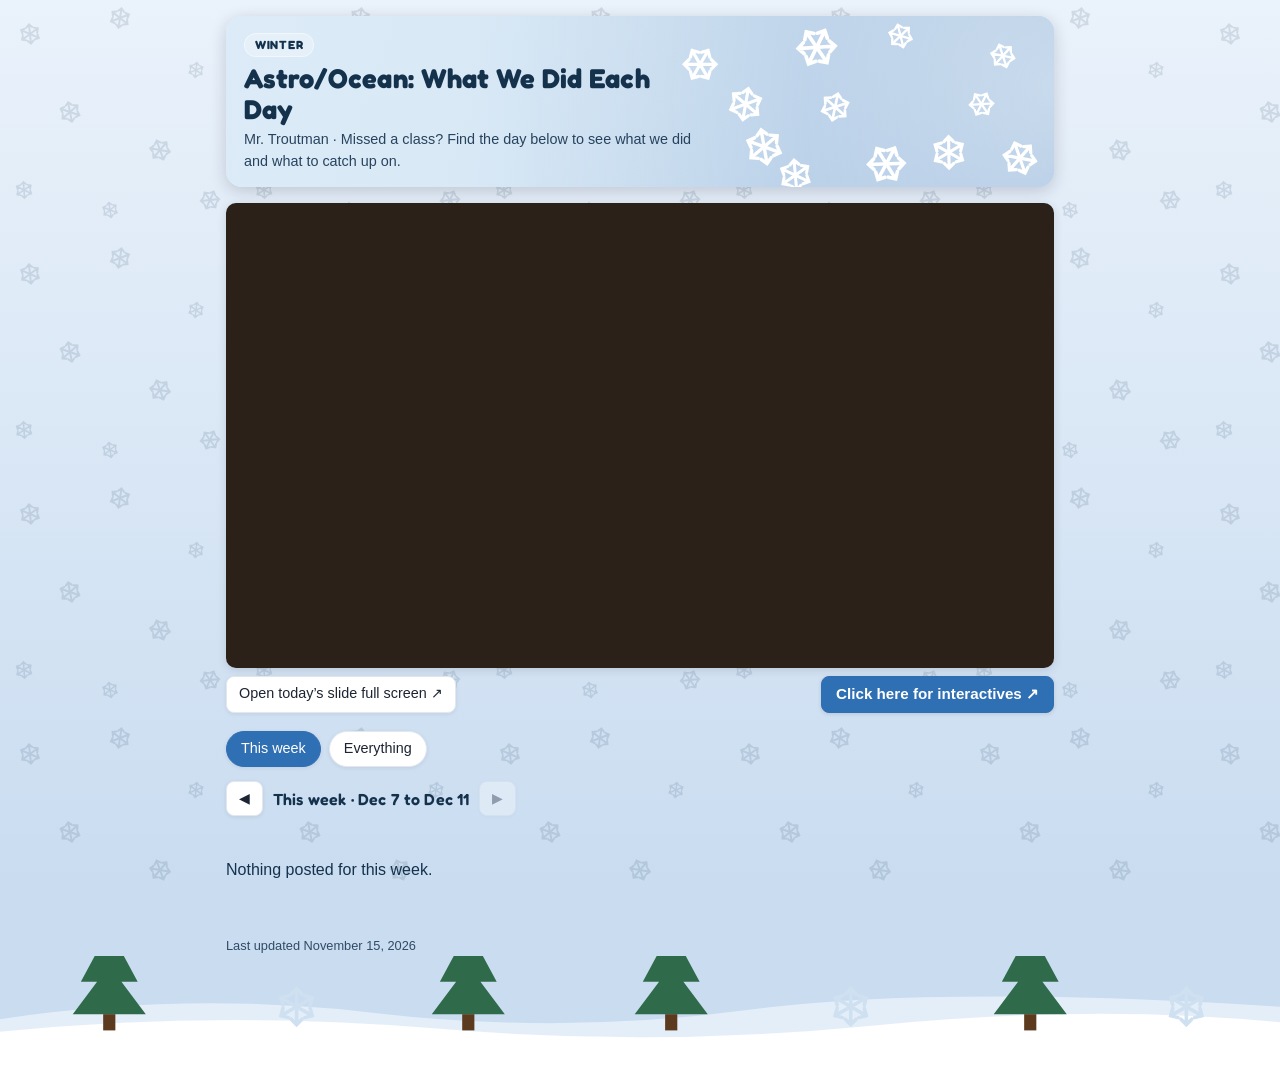
==== astro-ocean/index.html @ 23c3a655 "Link week of 11/16 Canvas items on both agendas; place Segment 2 Quiz (11/10) and ESS Unit 2 Test (1" ====
<!doctype html>
<html lang="en">
<head>
<meta charset="utf-8">
<meta name="viewport" content="width=device-width, initial-scale=1">
<title>Daily Agenda</title>
<link rel="stylesheet" href="../assets/agenda.css">
<style>
  .slide-block { margin: 0 0 18px; }
  .slide-block[hidden] { display: none; }
  .slide-wrap { position: relative; width: 100%; padding-top: 56.25%; border-radius: 10px; overflow: hidden;
    box-shadow: 0 2px 8px rgba(63,69,81,.16); background: #2b2118; }
  .slide-wrap iframe { position: absolute; inset: 0; width: 100%; height: 100%; border: 0; }
  .slide-block .links { display: flex; flex-wrap: wrap; gap: 10px; margin: 8px 0 0; }
</style>
</head>
<body>
<h1 id="heading">What We Did Each Day</h1>
<p class="sub">Mr. Troutman · Missed a class? Find the day below to see what we did and what to catch up on.</p>
<p class="interactive-wrap" id="interactive"><a class="interactive-btn" href="https://troutmanscience.com" target="_blank" rel="noopener">Click here for interactives ↗</a></p>
<!-- TODAY'S SLIDE: paste Canva's embed link (Share → See all → Embed, the address ending in /view?embed)
     between the quotes below. Leave it empty and this block stays hidden. -->
<div class="slide-block" id="slide" hidden></div>
<script>
(function () {
  var SLIDE_EMBED = "https://www.canva.com/design/DAHY2SUktSU/8HiN6q_SSdul33TaocHtAw/view?embed";
  if (!SLIDE_EMBED) return;
  var box = document.getElementById("slide");
  box.innerHTML =
    '<div class="slide-wrap"><iframe loading="lazy" title="Astro/Ocean daily slide" allowfullscreen allow="fullscreen"></iframe></div>' +
    '<div class="links"><a class="navbtn" target="_blank" rel="noopener">Open today’s slide full screen ↗</a></div>';
  box.querySelector("iframe").src = SLIDE_EMBED;
  box.querySelector("a").href = SLIDE_EMBED.replace(/\?embed$/, "");
  box.hidden = false;
  // put the interactives button on the right end of the slide button row
  var ib = document.querySelector("#interactive a");
  if (ib) { box.querySelector(".links").appendChild(ib); document.getElementById("interactive").remove(); }
})();
</script>
<div class="today-card" id="today"></div>
<div class="chips" id="chips" role="group" aria-label="Show"></div>
<div class="weeknav" id="weeknav"></div>
<div id="list"></div>
<footer>Last updated <span id="updated"></span></footer>
<script>
/* ==========================================================================
   AGENDA DATA: one entry per day. This is the only part that changes.
   unit:   "Gravity" | "Hidden Figures"
   off:    true for days with no class
   did:    list of what happened in class
   mats:   materials, {name, url}. Leave url out if it's a paper handout or on Canvas.
   missed: what to do if you were absent
   ========================================================================== */
window.CLASS = {
  name: "Astro/Ocean",
  canvasCourse: "https://ktufsd.instructure.com/courses/94403",
  updated: "2026-11-15",
  units: ["Gravity", "Hidden Figures", "Apollo 13"],
  days: [
  // ---------------- APOLLO 13 ----------------
  { date: "2026-09-11", unit: "Apollo 13", title: "Orbital Motion and Escape Velocity",
    did: ["Learned the basic physics of orbital motion, orbital velocity, and escape velocity.", "Why a rocket needs a very specific speed, not just a lot of speed, to reach space and, later, to leave it entirely."] },
  { date: "2026-09-14", unit: "Apollo 13", title: "Orbital Motion Check",
    did: ["Checked our understanding of orbital motion and escape velocity.", "Applied those ideas to a new scenario."] },
  { date: "2026-09-21", unit: "Apollo 13", title: "Fuel Cells and the Explosion",
    did: ["Looked at how the command module's fuel cells work.", "Figured out why the explosion knocked out power and water at the same time, and how one failure turned into a full crisis."] },
  { date: "2026-09-22", unit: "Apollo 13", title: "Fuel Cell Check + One More Safeguard",
    did: ["Checked our understanding of fuel cell chemistry.", "Proposed our own safety improvement for the mission."],
    mats: [{ name: "One More Safeguard", canvas: "assignments/307407" }, { name: "Fuel Cell Discussion Sheet" }] },
  { date: "2026-09-24", unit: "Apollo 13", title: "The Moon Up Close",
    did: ["Learned what makes the Moon such a different world up close: no atmosphere, tidal locking, moon phases, and where it came from."],
    mats: [{ name: "Moon Notes (Wayground)", canvas: "assignments/308152" }, { name: "9/24 Ticket In", canvas: "assignments/308161" }] },
  { date: "2026-09-25", unit: "Apollo 13", title: "Apollo Quiz 3 + Engineering Under Constraints",
    did: ["Checked our understanding of the free-return trajectory, CO2 scrubbers, and the Moon itself.", "Used the same limited-resources thinking on a new problem."],
    mats: [{ name: "Apollo Quiz 3", canvas: "assignments/308587" }, { name: "9/25 Ticket In", canvas: "assignments/308589" }] },
  { date: "2026-09-29", unit: "Apollo 13", title: "Reentry: Heat Shield and Blackout",
    did: ["Learned what a heat shield does and why the communications blackout happens.", "The physics behind the most dangerous few minutes of the mission."],
    mats: [{ name: "Reentry Reading", canvas: "assignments/309210" }, { name: "9/29 Ticket In", canvas: "assignments/309205" }] },
  { date: "2026-09-30", unit: "Apollo 13", title: "Earth's Atmosphere vs. the Moon's",
    did: ["Learned what Earth's atmosphere actually is and how it compares to the Moon's, so we can see \"atmosphere\" as a real, comparable feature of a planet, not just weather."],
    mats: [{ name: "Atmosphere Layers Video", canvas: "assignments/309503" }, { name: "Atmosphere Video Paper", canvas: "assignments/309506" }, { name: "9/30 Ticket In", canvas: "assignments/309502" }] },
  // ---------------- GRAVITY ----------------
  { date: "2026-10-07", unit: "Gravity", title: "Gravity: Segment 1", li: "Today we are watching the opening of Gravity, so that we can see a realistic-looking spacewalk go wrong before we learn what makes orbital debris so dangerous.",
    did: ["Watched the opening of Gravity (0:00 to about 0:30): the Hubble spacewalk goes wrong when a debris cloud hits."],
    missed: "Nothing to make up. Ask a classmate what happened before the debris hit." },
  { date: "2026-10-08", unit: "Gravity", title: "Make-up day",
    did: ["Make-up and catch-up day."] },
  { date: "2026-10-09", unit: "Gravity", title: "Kessler Syndrome Lab", li: "Today we are running a debris simulation around Earth, so that we can explain why one destroyed satellite puts everything else in orbit in danger.",
    did: ["Ran a debris simulation around Earth to see why one destroyed satellite puts everything else in orbit in danger."],
    mats: [{ name: "Kessler Lab", canvas: "assignments/311168" }, { name: "10/9 Ticket In", canvas: "assignments/311169" }],
    missed: "Do the Kessler Lab. We finished it during the first 10 minutes on 10/13." },
  { date: "2026-10-12", unit: "Gravity", title: "No school (Columbus Day)", off: true },
  { date: "2026-10-13", unit: "Gravity", title: "How Telescopes Work", li: "Today we are learning how telescopes collect and focus light and how they have grown into giant machines, so that we can understand what Stone and Kowalski were actually out there fixing.",
    did: ["Finished the Kessler Lab.", "Telescope Notes, slides 1 to 16: how telescopes collect and focus light, and how they grew into giant machines."],
    mats: [{ name: "Telescope Notes", canvas: "assignments/311467" }, { name: "Guided Notes, pages 1 to 4" }, { name: "10/13 Ticket In", canvas: "assignments/311463" }],
    missed: "Fill in Guided Notes pages 1 to 4 from the slides." },
  { date: "2026-10-14", unit: "Gravity", title: "Telescopes: Why Go to Space?", li: "Today we are finishing our telescope notes and discussing them with a partner, so that we can explain why astronomers build telescopes on mountains, fly them on airplanes, and launch them into space.",
    did: ["Telescope Notes, slides 17 to 28: why astronomers build telescopes on mountains, fly them on airplanes, and launch them into space.", "Think-Pair-Share with a partner."],
    mats: [{ name: "Telescope Notes", canvas: "assignments/311467" }, { name: "Guided Notes, pages 5 to 8" }, { name: "10/14 Ticket In", canvas: "assignments/311785" }],
    missed: "Fill in Guided Notes pages 5 to 8 from the slides." },
  { date: "2026-10-15", unit: "Gravity", title: "Segment 1 Quiz + Debris Mitigation", li: "Today we are checking our understanding of orbital debris and telescopes and designing ways to clean up orbit, so that we can show we can use these ideas to solve a real problem happening right now.",
    did: ["Segment 1 Quiz on orbital debris and telescopes.", "Debris Mitigation Plan: designed ways to clean up orbit and argued which to fund first."],
    mats: [{ name: "Gravity Quiz 1", canvas: "assignments/311818" }, { name: "Debris Mitigation, pages 1 to 3" }],
    missed: "Take Gravity Quiz 1 and do Debris Mitigation pages 1 to 3." },
  { date: "2026-10-16", unit: "Gravity", title: "Article Review",
    did: ["Article review."],
    mats: [{ name: "10/16 Article Review", canvas: "assignments/312353" }, { name: "Important Quick Survey", canvas: "assignments/311916" }],
    missed: "Do the 10/16 Article Review and the Quick Survey on Canvas." },
  { date: "2026-10-19", unit: "Gravity", title: "Gravity: Segment 2", li: "Today we are watching Stone and Kowalski try to reach the ISS, so that we can see what the movie shows about getting from one spacecraft to another before we check whether it could really happen.",
    did: ["Watched Gravity 0:30 to 1:00: Stone and Kowalski try to reach the ISS."],
    missed: "Nothing to make up. Ask a classmate why Kowalski unclipped his tether." },
  { date: "2026-10-20", unit: "Gravity", title: "Plausible or Busted?", li: "Today we are testing the movie's biggest science claims against real facts about orbits and motion, so that we can explain why getting from one spacecraft to another is much harder than flying in a straight line.",
    did: ["Went around 7 stations testing the movie's biggest science claims against real facts about orbits and motion, then voted on a verdict for each one."],
    mats: [{ name: "Plausible or Busted?", canvas: "assignments/312955" }, { name: "Station Cards" }, { name: "10/20 Ticket In", canvas: "assignments/312829" }],
    missed: "Read the Station Cards and fill in the recording sheet. The 10/21 quiz comes from these cards." },
  { date: "2026-10-21", unit: "Gravity", title: "Segment 2 Quiz + Newton's Rescue", li: "Today we are taking a quiz on orbits and Newton's laws and planning a spacewalk rescue, so that we can use Newton's third law to get an astronaut home.",
    did: ["Segment 2 Quiz on orbits and Newton's laws.", "Newton's Rescue: planned how to get a stranded astronaut home using Newton's third law."],
    mats: [{ name: "Gravity Segment 2 Quiz", canvas: "assignments/312864" }, { name: "Newton's Rescue", canvas: "assignments/313331" }, { name: "10/21 Ticket In", canvas: "assignments/313035" }],
    missed: "Take the Segment 2 Quiz and do Newton's Rescue pages 1 to 3." },
  { date: "2026-10-22", unit: "Gravity", title: "Gravity: Segment 3", li: "Today we are watching Stone's final escape, so that we can see improvised propulsion in action.",
    did: ["Watched Gravity from about 0:58 to the end: Stone's escape using improvised thrusters."],
    missed: "Nothing to make up. Ask a classmate which two things Stone used to push herself toward Tiangong." },
  { date: "2026-10-23", unit: "Gravity", title: "Design Your Own Space Telescope", li: "Today we are coming up with our own space telescope, so that we're ready to start building our pitch Monday.",
    did: ["Brainstormed our own space telescope.", "Launch of the telescope project (it starts Monday)."],
    mats: [{ name: "Telescope Brainstorming, pages 1 to 3" }, { name: "10/23 Ticket In", canvas: "assignments/313602" }],
    missed: "Do the brainstorm sheet and bring it Monday. No sheet? You can start from one of the ideas in the project's \"Need an idea?\" box." },
  { date: "2026-10-26", unit: "Gravity", title: "Telescope Project, Day 1 of 3", li: "Today we are choosing our telescope's job, camera, and mirror, so that we can explain why it has to be in space.",
    did: ["Picked our telescope's job, camera, and mirror, and our project format.", "Budget Sheet Steps 1 and 2."],
    mats: [{ name: "Launch Your Own Telescope (project packet)", canvas: "assignments/313643" }],
    missed: "By the end of today you should have your telescope and format picked, Steps 1 and 2 on your Budget Sheet, and Pitch Core parts 1 to 3 started." },
  { date: "2026-10-27", unit: "Gravity", title: "Telescope Project, Day 2 of 3", li: "Today we are picking our telescope's orbit and planning for debris and repairs, so that our pitch shows it can survive up there.",
    did: ["Picked our orbit and planned for debris and repairs (Budget Sheet Steps 3 to 6).", "Ran the Science Check."],
    mats: [{ name: "Launch Your Own Telescope (project packet)", canvas: "assignments/313643" }],
    missed: "Pick Steps 3 to 6, add up your Budget Sheet (2,000 or less), draft Pitch Core parts 4 to 6, and do the Science Check." },
  { date: "2026-10-28", unit: "Gravity", title: "Telescope Project, Day 3 of 3 (DUE)", li: "Today we are finishing our telescope pitch, so that we turn in a clear, accurate pitch a space agency would fund.",
    did: ["Finished the telescope pitch and checked it against the rubric.", "Turned it in at the end of class, plus the Budget Sheet (page 6) on paper."],
    mats: [{ name: "Launch Your Own Telescope (project packet)", canvas: "assignments/313643" }],
    missed: "The project was due at the end of class today. Turn it in on Canvas and hand in your paper Budget Sheet as soon as you're back." },
  { date: "2026-10-29", unit: "Gravity", title: "Roll an Alien", li: "Today we are rolling dice to build and draw our own alien, so that we can wrap up Gravity with something fun before Hidden Figures starts.",
    did: ["Rolled dice to build our own alien, drew it, filled out its ID card, and voted on awards."],
    mats: [{ name: "10/29 Ticket In", canvas: "assignments/313644" }],
    missed: "A fun day with nothing to make up. Grab a paper copy if you want to try it." },

  { date: "2026-10-30", unit: "Gravity", title: "Halloween Activity",
    did: ["Halloween activity in class."],
    missed: "A fun day with nothing to make up." },

  // ---------------- HIDDEN FIGURES ----------------
  { date: "2026-11-02", unit: "Hidden Figures", title: "Hidden Figures: Part 1", li: "Movie day! We're starting Hidden Figures: the women of NASA's West Computing group in 1961.",
    did: ["Started Hidden Figures (0:00 to about 0:30): the women of the West Computing group at NASA in 1961."],
    missed: "Nothing to make up. Ask a classmate what Katherine's job was." },
  { date: "2026-11-03", unit: "Hidden Figures", title: "No school for students (Election Day)", off: true },
  { date: "2026-11-04", unit: "Hidden Figures", title: "Make-up Day", li: "Today is a make-up day, so that we can get caught up on any missing work.",
    did: ["Make-up day: worked on missing or unfinished work."],
    mats: [{ name: "11/4 Ticket In", canvas: "assignments/314382" }],
    missed: "Nothing new today. Check Canvas for anything you're missing and turn it in." },
  { date: "2026-11-05", unit: "Hidden Figures", title: "Fly Your Own Freedom 7", li: "Today we are launching our own Freedom 7, so that we can see how launch speed and angle change where a rocket lands.",
    did: ["Launched our own Freedom 7 to see how launch speed and angle change where a rocket lands."],
    mats: [{ name: "Fly Your Own Freedom 7", canvas: "assignments/314385" }, { name: "11/5 Ticket In", canvas: "assignments/314384" }],
    missed: "Do Fly Your Own Freedom 7." },
  { date: "2026-11-06", unit: "Hidden Figures", title: "Hidden Figures: Part 2", li: "Movie day! Hidden Figures, Part 2: Dorothy gets her team ready for NASA's new IBM machine.",
    did: ["Watched Hidden Figures 0:30 to 1:00."],
    missed: "Nothing to make up. Ask a classmate how Dorothy got her team ready for the IBM machine." },
  { date: "2026-11-09", unit: "Hidden Figures", title: "Not Magic, Just Technology", li: "Today we are watching how computers went from people with pencils to machines with punch cards, so that we can explain what a program is.",
    did: ["Watched short videos on how computers went from people with pencils to machines with punch cards, so we can explain what a program is."],
    mats: [{ name: "Not Magic, Just Technology (video guide)", canvas: "assignments/315560" }, { name: "Not Magic Video 1 (Wayground)", canvas: "assignments/315973" }, { name: "Not Magic Video 2 (Wayground)", canvas: "assignments/315974" }, { name: "11/9 Ticket In", canvas: "assignments/315559" }],
    missed: "Watch both clips on Wayground and fill in the video guide. Turn it in on paper." },
  { date: "2026-11-10", unit: "Hidden Figures", title: "Segment 2 Quiz + Write the Algorithm", li: "Today we are taking a quiz and writing our own step-by-step programs on paper, so that we can see why a computer needs every step spelled out.",
    did: ["Segment 2 Quiz.", "Wrote our own step-by-step programs on paper to see why a computer needs every step spelled out."],
    mats: [{ name: "Segment 2 Quiz (Canvas)", canvas: "assignments/315979" }, { name: "Write the Algorithm", canvas: "assignments/315562" }, { name: "11/10 Ticket In", canvas: "assignments/315561" }],
    missed: "Take the Segment 2 Quiz, then do Write the Algorithm and turn it in on paper." },
  { date: "2026-11-11", unit: "Hidden Figures", title: "No school (Veterans Day)", off: true },
  { date: "2026-11-12", unit: "Hidden Figures", title: "Hidden Figures: Part 3", li: "Movie day! Hidden Figures, Part 3: Katherine works out the math for John Glenn's flight.",
    did: ["Watched Hidden Figures 1:00 to 1:36."],
    missed: "Nothing to make up. Ask a classmate what Katherine was trying to figure out for John Glenn's flight." },
  { date: "2026-11-13", unit: "Hidden Figures", title: "Where Will It Land?", li: "Today we are flying John Glenn's capsule around a turning Earth, so that we can explain why predicting where it lands is so hard.",
    did: ["Flew John Glenn's capsule around a turning Earth to see why predicting where it lands is so hard."],
    mats: [{ name: "Where Will It Land? (lab sheet)", canvas: "assignments/315564" }, { name: "Where Will It Land? (class interactives site)", url: "https://troutmanscience.com" }, { name: "11/13 Ticket In", canvas: "assignments/315563" }],
    missed: "Open Where Will It Land? on the class interactives site, do all three rounds, and fill in the lab sheet. Turn it in on paper." },
  { date: "2026-11-16", unit: "Hidden Figures", title: "Segment 3 Quiz + Park the Recovery Ships", li: "Today we are taking a quiz and parking the Navy's recovery ships, so that we can decide where to send help when we can't be sure where Glenn lands.",
    did: ["Segment 3 Quiz.", "Decided where to park the Navy's recovery ships when we can't be sure where Glenn will land."],
    mats: [{ name: "Segment 3 Quiz (Canvas)", canvas: "assignments/316765" }, { name: "Park the Recovery Ships", canvas: "assignments/316757" }],
    missed: "Take the Segment 3 Quiz and do Park the Recovery Ships." },
  { date: "2026-11-17", unit: "Hidden Figures", title: "Hidden Figures: Part 4", li: "Today we are watching the end of Glenn's flight, so that we can see what happens when people have to decide whether to trust the computer.",
    did: ["Watched Hidden Figures 1:36 to the end: the end of Glenn's flight."],
    mats: [{ name: "11/17 Ticket In", canvas: "assignments/316758" }],
    missed: "Nothing to make up. Ask a classmate what John Glenn asked for before he would fly." },
  { date: "2026-11-18", unit: "Hidden Figures", title: "Check the Numbers", li: "Today we are finding out why people still had to check the computer's math, so that we can catch a wrong answer before it causes a problem.",
    did: ["Notes on why people still had to check the computer's math, so we can catch a wrong answer before it causes a problem."],
    mats: [{ name: "Check the Numbers Guided Notes", canvas: "assignments/316760" }, { name: "11/18 Ticket In", canvas: "assignments/316759" }],
    missed: "Get the Guided Notes from Canvas or Mr. Troutman and fill them in. Ask Mr. Troutman for the Check the Numbers slides." },
  { date: "2026-11-19", unit: "Hidden Figures", title: "Segment 4 Quiz + Check the Computer's Work", li: "Today we are taking a quiz and checking a computer's printouts by hand, so that we can catch the mistakes before anyone flies on them.",
    did: ["Segment 4 Quiz.", "Checked a computer's printouts by hand to catch the mistakes before anyone flies on them."],
    mats: [{ name: "Segment 4 Quiz (Canvas)", canvas: "assignments/316764" }, { name: "Check the Computer's Work", canvas: "assignments/316761" }],
    missed: "Take the Segment 4 Quiz and do Check the Computer's Work." },
  { date: "2026-11-20", unit: "Hidden Figures", title: "Hidden Figures Today Project, Day 1 of 3", li: "Today we are learning to find information in more than one source, so that we can trust what we read before we use it.",
    did: ["Started the Hidden Figures Today project: picked a woman scientist and a format, and found two sources."],
    mats: [{ name: "Hidden Figures Today Project", canvas: "assignments/316763" }, { name: "11/20 Ticket In", canvas: "assignments/316762" }],
    missed: "Pick your woman and format, find two sources, and start your Research Notes for parts 1 and 2. Get the packet from Canvas or Mr. Troutman, and write her name and both sources at the top." },
  { date: "2026-11-23", unit: "Hidden Figures", title: "Thanksgiving on the ISS", li: "Today we are learning to plan around limits, so that we can find a way to make things work when the usual way won't.",
    did: ["Planned a Thanksgiving dinner for astronauts on the ISS, learning to plan around limits."],
    mats: [{ name: "Thanksgiving on the ISS", url: "https://troutmanscience.com/astro/thanksgiving-on-the-iss/" }, { name: "Paper worksheet" }],
    missed: "Open Thanksgiving on the ISS and do the worksheet with it." },
  { date: "2026-11-24", unit: "Hidden Figures", title: "Catch-up movie day",
    did: ["Catch-up movie day before Thanksgiving Recess."] },
  { date: "2026-11-25", unit: "Hidden Figures", title: "Thanksgiving Recess (11/25 to 11/27)", off: true },
  { date: "2026-11-30", unit: "Hidden Figures", title: "Hidden Figures Today Project, Day 2 of 3", li: "Today we are learning to back up a claim with specific evidence, so that people believe what we tell them.",
    did: ["Backed up our claims with specific evidence: finished Research Notes, started building, and ran the Fact Check."],
    mats: [{ name: "Hidden Figures Today Project", canvas: "assignments/316763" }],
    missed: "Finish Research Notes for all five parts, start building, and run the Fact Check." },
  { date: "2026-12-01", unit: "Hidden Figures", title: "Hidden Figures Today Project, Day 3 of 3 (DUE)", li: "Today we are learning to check our own work against clear criteria, so that we catch problems before anyone else does.",
    did: ["Finished the project, did the rubric self-check, and turned it in at the end of class."],
    mats: [{ name: "Hidden Figures Today Project", canvas: "assignments/316763" }],
    missed: "The project was due at the end of class today. Turn it in as soon as you're back." },
  ]
};
/* ======================= END OF AGENDA DATA ============================= */
</script>
<script src="../assets/agenda.js"></script>
</body>
</html>
---- assets/agenda.css ----
:root {
    --bg: #ffffff;
    --ink: #1d2433;
    --muted: #5d6779;
    --line: #e3e7ee;
    --soft: #f5f7fa;
    --today: #d9822b;
    --today-soft: #fff5ea;
    --off: #9aa3b2;
  }
  * { box-sizing: border-box; }
  html, body { margin: 0; background: var(--bg); color: var(--ink); }
  body {
    font: 16px/1.5 -apple-system, BlinkMacSystemFont, "Segoe UI", Roboto, "Helvetica Neue", Arial, sans-serif;
    padding: 16px;
    max-width: 860px;
    margin: 0 auto;
  }
  h1 { font-size: 1.35rem; margin: 0 0 2px; }
  .sub { color: var(--muted); font-size: .9rem; margin: 0 0 16px; }

  .today-card {
    border: 2px solid var(--today);
    background: var(--today-soft);
    border-radius: 12px;
    padding: 14px 16px;
    margin-bottom: 18px;
  }
  .today-card .label {
    font-size: .75rem; font-weight: 700; letter-spacing: .06em; text-transform: uppercase; color: var(--today);
  }
  .today-card h2 { margin: 2px 0 6px; font-size: 1.15rem; }

  .chips { display: flex; flex-wrap: wrap; gap: 8px; margin: 0 0 14px; }
  .chip {
    border: 1px solid var(--line); background: var(--soft); color: var(--ink);
    border-radius: 999px; padding: 6px 14px; font: inherit; font-size: .9rem; cursor: pointer;
  }
  .chip[aria-pressed="true"] { background: var(--ink); color: #fff; border-color: var(--ink); }

  .weeknav { display: flex; flex-wrap: wrap; align-items: center; gap: 10px; margin: 0 0 14px; }
  .weeknav .range { font-weight: 600; min-width: 11ch; text-align: center; }
  .navbtn {
    border: 1px solid var(--line); background: var(--soft); color: var(--ink);
    border-radius: 8px; padding: 6px 12px; font: inherit; font-size: .9rem; cursor: pointer;
  }
  .navbtn:disabled { opacity: .35; cursor: default; }
  .navbtn.back { margin-left: auto; }

  .unit-head {
    display: flex; align-items: center; gap: 8px;
    font-size: .8rem; font-weight: 700; letter-spacing: .06em; text-transform: uppercase;
    margin: 22px 0 8px; color: var(--muted);
  }
  .unit-head .dot { width: 10px; height: 10px; border-radius: 50%; }

  .day {
    display: grid; grid-template-columns: 92px 1fr; gap: 14px;
    border: 1px solid var(--line); border-left-width: 5px; border-radius: 10px;
    padding: 12px 14px; margin-bottom: 10px; background: var(--bg);
  }
  .day { border-left-color: var(--unit, #5d6779); }
  .day.is-today { border-color: var(--today); border-left-color: var(--today); background: var(--today-soft); }
  .day.off { background: var(--soft); border-left-color: var(--off); }
  .day.off .title { color: var(--muted); font-weight: 600; }
  .date { font-weight: 700; line-height: 1.25; }
  .date .dow { display: block; font-size: .8rem; font-weight: 600; color: var(--muted); text-transform: uppercase; letter-spacing: .05em; }
  .badge {
    display: inline-block; margin-top: 4px; font-size: .7rem; font-weight: 700;
    padding: 1px 7px; border-radius: 999px; background: var(--today); color: #fff;
  }
  .title { font-weight: 700; margin: 0 0 4px; }
  .li { margin: 0 0 6px; font-size: .95rem; font-style: italic; }
  .li b { font-style: normal; color: var(--muted); font-weight: 600; }
  .day ul { margin: 4px 0 0; padding-left: 20px; }
  .day li { margin: 2px 0; }
  .mats { margin-top: 8px; font-size: .92rem; }
  .mats b, .missed b { color: var(--muted); font-weight: 600; }
  .missed { margin-top: 6px; font-size: .92rem; }
  a { color: #2f6fb3; }
  .empty { color: var(--muted); padding: 12px 0; }
  footer { color: var(--muted); font-size: .8rem; margin-top: 20px; }

  @media (max-width: 520px) {
    body { padding: 12px; }
    .day { grid-template-columns: 1fr; gap: 4px; }
    .date .dow { display: inline; margin-right: 6px; }
  }
  .canvas-link { font-weight: 600; }
  .canvas-link::after { content: " ↗"; font-size: .8em; }
  .solvenote { color: var(--muted); font-style: italic; }
  a.navbtn { display: inline-block; text-decoration: none; color: var(--ink); }

/* =====================  SEASONAL THEME  =====================
   Colors, fonts and pictures are picked by the Decor Calendar in agenda.js.
   Without it (or before 9/2) the page keeps the plain look above. */
html[data-season] { background: var(--pg2); overflow-x: hidden; }
html[data-season] body {
  max-width: none; padding-left: max(16px, calc((100% - 828px) / 2)); padding-right: max(16px, calc((100% - 828px) / 2));
  background-color: var(--pg2);
  background-image: var(--wallpaper), linear-gradient(180deg, var(--pg1), var(--pg2));
  background-size: 240px 240px, 100% 100%;
  background-attachment: fixed, fixed;
  min-height: 100vh; position: relative; padding-bottom: 0;
  display: flex; flex-direction: column;
}
html[data-season] body > *:not(.season-fall) { position: relative; z-index: 1; }
html[data-season] .today-card,
html[data-season] .day { background: var(--card); box-shadow: 0 3px 12px rgba(40, 25, 10, .10); }
html[data-dark] .today-card, html[data-dark] .day { box-shadow: 0 4px 16px rgba(0, 0, 0, .35); }
html[data-season] .today-card { background: var(--today-soft); position: relative; }
html[data-season] .day.is-today { background: var(--today-soft); }
html[data-season] .day.off { background: color-mix(in srgb, var(--card) 80%, var(--pg2)); }
html[data-season] .today-card::after {
  content: ""; position: absolute; right: 14px; top: -20px; width: 58px; height: 58px;
  background: var(--corner) no-repeat center / contain; transform: rotate(8deg);
  filter: drop-shadow(0 2px 3px rgba(0,0,0,.18));
}
html[data-season] .today-card h2, html[data-season] .title, html[data-season] .weeknav .range {
  font-family: var(--head-font); letter-spacing: .01em;
}
html[data-season] .today-card h2 { font-size: 1.3rem; }
html[data-season] .today-card .label, html[data-season] .badge, html[data-season] .unit-head { font-family: var(--head-font); }
html[data-season] .unit-head, html[data-season] .weeknav .range, html[data-season] footer, html[data-season] .empty { color: var(--page-ink); }
html[data-season] .unit-head .dot { box-shadow: 0 0 0 3px color-mix(in srgb, var(--card) 70%, transparent); }
html[data-season] .chip, html[data-season] .navbtn { background: var(--card); box-shadow: 0 1px 4px rgba(0,0,0,.08); }
html[data-season] .chip[aria-pressed="true"] { background: var(--today); border-color: var(--today); color: #fff; }
html[data-season] footer { opacity: .85; margin-top: 26px; }

/* banner */
.season-band {
  position: relative; overflow: hidden; border-radius: 16px; margin: 0 0 16px;
  padding: 16px 18px 14px; min-height: 120px;
  background: linear-gradient(110deg, var(--band-a), var(--band-b));
  color: var(--band-ink); box-shadow: 0 4px 16px rgba(30, 20, 40, .18);
}
.season-art { position: absolute; inset: 0; width: 100%; height: 100%; pointer-events: none; }
.season-band::before {
  content: ""; position: absolute; inset: 0; pointer-events: none;
  background: linear-gradient(90deg, var(--band-a) 0%, var(--band-a) 30%, transparent 70%); opacity: .85;
}
.season-text { position: relative; max-width: 58%; }
.season-band h1 { color: inherit; margin: 6px 0 2px; font-family: var(--h1-font); font-size: 1.7rem; font-weight: 700; line-height: 1.15; letter-spacing: .01em; }
html[data-season="spooky"] .season-band h1 { font-weight: 400; font-size: 2rem; letter-spacing: .03em; }
.season-band .sub { color: inherit; opacity: .9; margin: 4px 0 0; }
.season-tag {
  display: inline-block; font-family: var(--head-font); font-size: .74rem; font-weight: 700; letter-spacing: .06em; text-transform: uppercase;
  padding: 2px 10px; border-radius: 999px; background: rgba(255,255,255,.28); border: 1px solid rgba(255,255,255,.45);
}

/* ground scene */
.season-ground { flex: none; height: 110px; margin-top: auto !important; margin: 10px calc(-1 * max(16px, calc((100vw - 828px) / 2))) 0; overflow: hidden; }
.season-ground-art { display: block; width: 100%; height: 100%; }

/* drifting leaves / snow */
.season-fall { position: fixed; inset: 0; overflow: hidden; pointer-events: none; z-index: 0; }
.season-fall span {
  position: absolute; top: -40px; background: no-repeat center / contain; opacity: .55;
  animation: season-drift linear infinite;
}
@keyframes season-drift {
  0%   { transform: translate(0, -5vh) rotate(0deg); }
  25%  { transform: translate(28px, 25vh) rotate(90deg); }
  50%  { transform: translate(-18px, 55vh) rotate(180deg); }
  75%  { transform: translate(24px, 82vh) rotate(270deg); }
  100% { transform: translate(0, 110vh) rotate(360deg); }
}
@media (prefers-reduced-motion: reduce) { .season-fall { display: none; } }

/* ---- gentle motion (all of it stops for "reduce motion") ---- */
.season-art .m, .season-ground-art .m { transform-box: fill-box; transform-origin: center; animation: 6s ease-in-out infinite; }
.m-leaf, .m-blossom, .m-clover, .m-sprout, .m-pencil { animation-name: sway; }
.m-blossom { animation-duration: 7s; }
.m-pumpkin, .m-apple, .m-jack { animation-name: bob; animation-duration: 4.5s; }
.m-star { animation-name: twinkle; animation-duration: 2.6s; }
.m-moon, .m-sun { animation-name: float; animation-duration: 8s; }
.m-batfly { animation-name: batfly; animation-duration: 11s; }
.m-flap { animation: flap .45s ease-in-out infinite alternate !important; transform-origin: center; }
.m-snow { animation-name: band-snow; animation-duration: 9s; animation-timing-function: linear; }
.m-rain { animation-name: band-rain; animation-duration: 1.8s; animation-timing-function: linear; }
.m-heart { animation-name: rise; animation-duration: 7s; animation-timing-function: linear; }
.m-meteor { animation-name: streak; animation-duration: 7s; animation-timing-function: ease-in; }
.m-cloud { animation-name: drift; animation-duration: 14s; }
.m-wave { animation-name: bob; animation-duration: 3s; }
.m-lights { animation-name: float; animation-duration: 6s; }
.season-art .bulb { animation: bulb 2.4s ease-in-out infinite; }
.season-art .halo, .season-ground-art .halo { transform-box: fill-box; transform-origin: center; animation: halo 4s ease-in-out infinite; }
.flicker { animation: flicker 1.6s ease-in-out infinite; }
.g-leaf, .g-flower, .g-sprout, .g-tree { animation-name: sway; animation-duration: 5s; transform-origin: bottom center !important; }
.g-pumpkin, .g-jack, .g-apple, .g-shell { animation-name: none; }
.g-star { animation-name: twinkle; animation-duration: 3s; }
.g-snow { animation-name: sway; }
html[data-season] .today-card::after { animation: wobble 5s ease-in-out infinite; }

.season-glow {
  position: absolute; inset: -40%; pointer-events: none;
  background: radial-gradient(circle at 78% 45%, rgba(255, 214, 150, .35), transparent 45%);
  animation: glow 7s ease-in-out infinite;
}
html[data-season="snow"] .season-glow, html[data-season="sky"] .season-glow { background: radial-gradient(circle at 78% 45%, rgba(255, 255, 255, .5), transparent 45%); }

@keyframes sway    { 0%,100% { transform: rotate(-10deg) translateY(0); } 50% { transform: rotate(10deg) translateY(3px); } }
@keyframes bob     { 0%,100% { transform: translateY(0); } 50% { transform: translateY(-4px); } }
@keyframes twinkle { 0%,100% { opacity: 1; transform: scale(1); } 50% { opacity: .35; transform: scale(.7); } }
@keyframes float   { 0%,100% { transform: translate(0, 0); } 50% { transform: translate(-4px, -5px); } }
@keyframes batfly  { 0% { transform: translate(0, 0); } 25% { transform: translate(-26px, -10px); } 50% { transform: translate(-48px, 2px); } 75% { transform: translate(-22px, 10px); } 100% { transform: translate(0, 0); } }
@keyframes flap    { from { transform: scaleX(1) scaleY(1); } to { transform: scaleX(.55) scaleY(1.1); } }
@keyframes band-snow { 0% { transform: translate(0, -80px) rotate(0); } 50% { transform: translate(10px, 0) rotate(90deg); } 100% { transform: translate(0, 80px) rotate(180deg); } }
@keyframes band-rain { 0% { transform: translate(0, -70px); opacity: 0; } 15% { opacity: 1; } 100% { transform: translate(-6px, 70px); opacity: .9; } }
@keyframes rise    { 0% { transform: translateY(40px) scale(.8); opacity: 0; } 20% { opacity: 1; } 100% { transform: translateY(-60px) scale(1.05); opacity: 0; } }
@keyframes streak  { 0%,70% { transform: translate(60px, 30px); opacity: 0; } 78% { opacity: 1; } 100% { transform: translate(-40px, -20px); opacity: 0; } }
@keyframes drift   { 0%,100% { transform: translateX(0); } 50% { transform: translateX(-24px); } }
@keyframes bulb    { 0%,100% { opacity: 1; } 50% { opacity: .35; } }
@keyframes halo    { 0%,100% { transform: scale(1); opacity: .25; } 50% { transform: scale(1.18); opacity: .45; } }
@keyframes flicker { 0%,100% { opacity: .25; } 30% { opacity: .5; } 60% { opacity: .3; } 80% { opacity: .55; } }
@keyframes wobble  { 0%,100% { transform: rotate(8deg); } 50% { transform: rotate(-4deg) translateY(-2px); } }
@keyframes glow    { 0%,100% { opacity: .6; transform: translate(0, 0); } 50% { opacity: 1; transform: translate(-2%, 1%); } }

@media (prefers-reduced-motion: reduce) {
  .season-art *, .season-ground-art *, .season-glow, html[data-season] .today-card::after { animation: none !important; }
}

@media (max-width: 520px) {
  .season-band { min-height: 0; padding-top: 12px; }
  .season-text { max-width: 100%; }
  .season-art { left: auto; width: 62%; height: 60px; }
  .season-band::before { display: none; }
  .season-band h1 { margin-top: 14px; font-size: 1.45rem; }
  .season-ground { margin: 10px -12px 0; height: 80px; }
  html[data-season] .today-card::after { width: 44px; height: 44px; top: -14px; }
}

/* button to troutmanscience.com interactives: sits at the right end of the
   "Open today's slide" row; if there's no slide it stays on its own line */
.interactive-wrap { margin: 0 0 18px; text-align: right; }
.slide-block .links a.interactive-btn { margin-left: auto; }
a.interactive-btn {
  display: inline-block; padding: 6px 14px; border-radius: 8px; border: 1px solid var(--today);
  background: var(--today); color: #fff; font-weight: 700; font-size: .95rem;
  text-decoration: none; box-shadow: 0 1px 4px rgba(0,0,0,.12);
}
a.interactive-btn:hover, a.interactive-btn:focus-visible { filter: brightness(1.08); text-decoration: underline; }
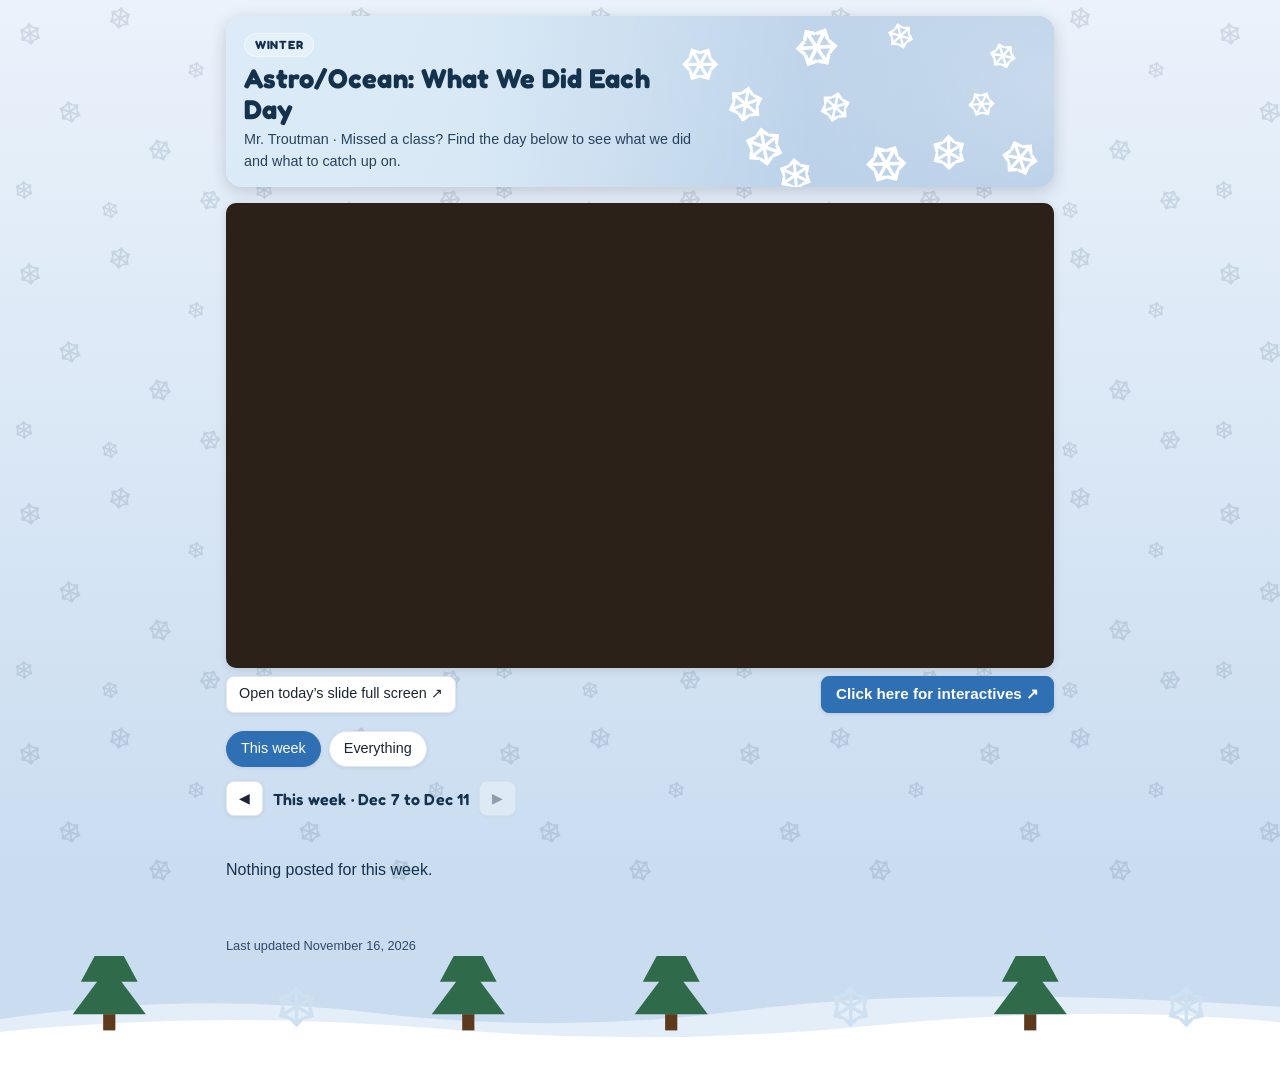
==== commit 4d70c386: "Astro: drop links to the deleted Segment 3/4 quizzes; remove them from the ledger so imports don't r" ====
--- a/astro-ocean/index.html
+++ b/astro-ocean/index.html
@@ -54,7 +54,7 @@
 window.CLASS = {
   name: "Astro/Ocean",
   canvasCourse: "https://ktufsd.instructure.com/courses/94403",
-  updated: "2026-11-15",
+  updated: "2026-11-16",
   units: ["Gravity", "Hidden Figures", "Apollo 13"],
   days: [
   // ---------------- APOLLO 13 ----------------
@@ -179,7 +179,7 @@
     missed: "Open Where Will It Land? on the class interactives site, do all three rounds, and fill in the lab sheet. Turn it in on paper." },
   { date: "2026-11-16", unit: "Hidden Figures", title: "Segment 3 Quiz + Park the Recovery Ships", li: "Today we are taking a quiz and parking the Navy's recovery ships, so that we can decide where to send help when we can't be sure where Glenn lands.",
     did: ["Segment 3 Quiz.", "Decided where to park the Navy's recovery ships when we can't be sure where Glenn will land."],
-    mats: [{ name: "Segment 3 Quiz (Canvas)", canvas: "assignments/316765" }, { name: "Park the Recovery Ships", canvas: "assignments/316757" }],
+    mats: [{ name: "Hidden Figures Segment 3 Quiz (Canvas)" }, { name: "Park the Recovery Ships", canvas: "assignments/316757" }],
     missed: "Take the Segment 3 Quiz and do Park the Recovery Ships." },
   { date: "2026-11-17", unit: "Hidden Figures", title: "Hidden Figures: Part 4", li: "Today we are watching the end of Glenn's flight, so that we can see what happens when people have to decide whether to trust the computer.",
     did: ["Watched Hidden Figures 1:36 to the end: the end of Glenn's flight."],
@@ -191,7 +191,7 @@
     missed: "Get the Guided Notes from Canvas or Mr. Troutman and fill them in. Ask Mr. Troutman for the Check the Numbers slides." },
   { date: "2026-11-19", unit: "Hidden Figures", title: "Segment 4 Quiz + Check the Computer's Work", li: "Today we are taking a quiz and checking a computer's printouts by hand, so that we can catch the mistakes before anyone flies on them.",
     did: ["Segment 4 Quiz.", "Checked a computer's printouts by hand to catch the mistakes before anyone flies on them."],
-    mats: [{ name: "Segment 4 Quiz (Canvas)", canvas: "assignments/316764" }, { name: "Check the Computer's Work", canvas: "assignments/316761" }],
+    mats: [{ name: "Hidden Figures Segment 4 Quiz (Canvas)" }, { name: "Check the Computer's Work", canvas: "assignments/316761" }],
     missed: "Take the Segment 4 Quiz and do Check the Computer's Work." },
   { date: "2026-11-20", unit: "Hidden Figures", title: "Hidden Figures Today Project, Day 1 of 3", li: "Today we are learning to find information in more than one source, so that we can trust what we read before we use it.",
     did: ["Started the Hidden Figures Today project: picked a woman scientist and a format, and found two sources."],
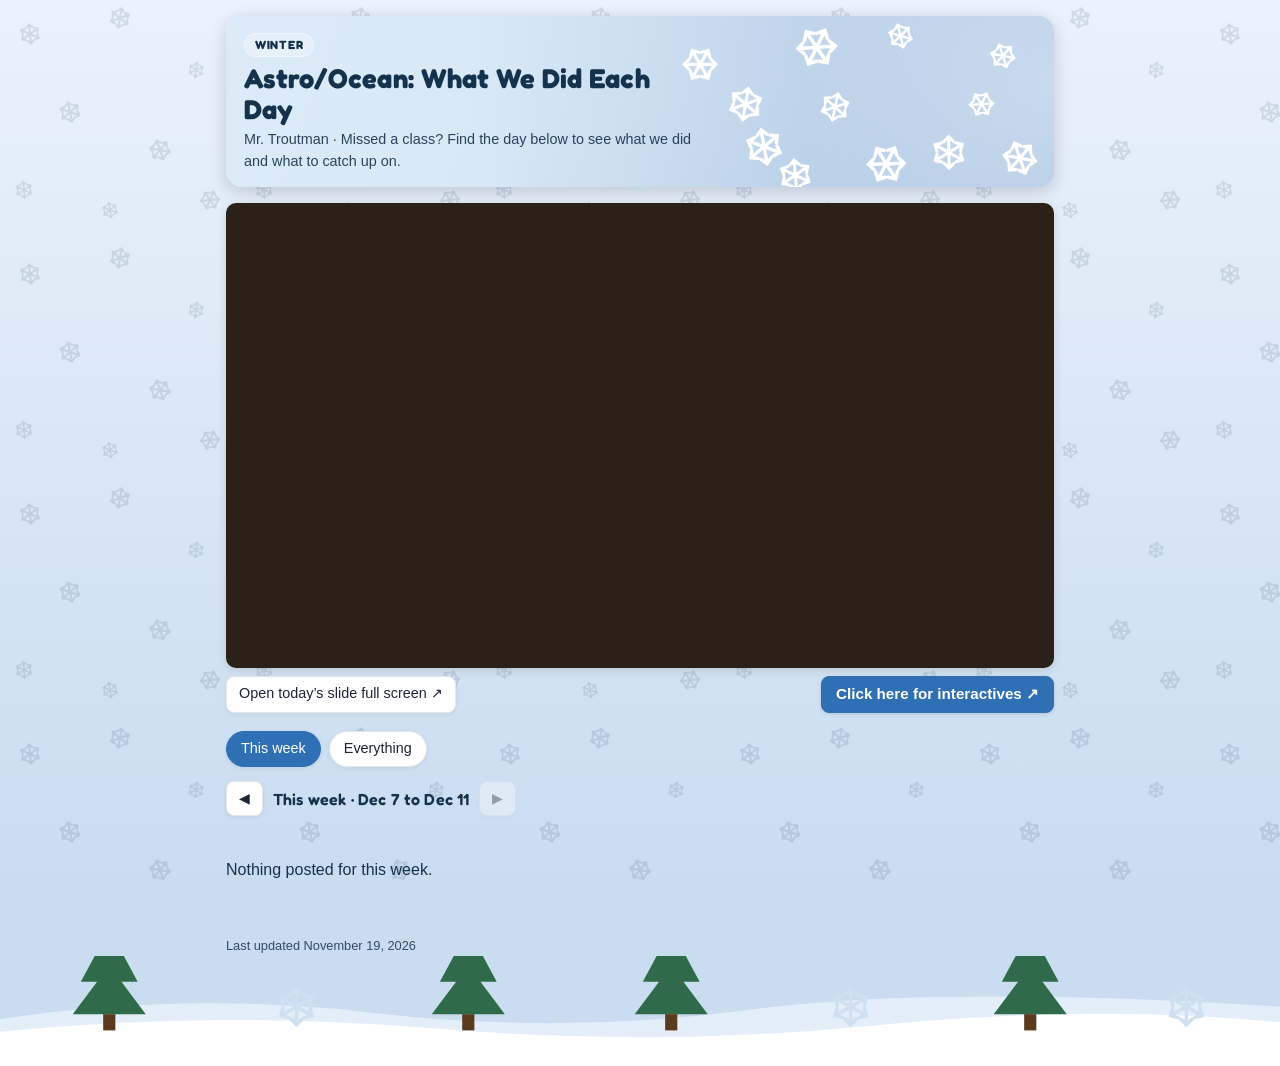
==== commit 899652f6: "11/19: Mr. Troutman out; Astro card points to Article Review, ESS card notes absence Co-Authored-By:" ====
--- a/astro-ocean/index.html
+++ b/astro-ocean/index.html
@@ -54,7 +54,7 @@
 window.CLASS = {
   name: "Astro/Ocean",
   canvasCourse: "https://ktufsd.instructure.com/courses/94403",
-  updated: "2026-11-16",
+  updated: "2026-11-19",
   units: ["Gravity", "Hidden Figures", "Apollo 13"],
   days: [
   // ---------------- APOLLO 13 ----------------
@@ -179,7 +179,7 @@
     missed: "Open Where Will It Land? on the class interactives site, do all three rounds, and fill in the lab sheet. Turn it in on paper." },
   { date: "2026-11-16", unit: "Hidden Figures", title: "Segment 3 Quiz + Park the Recovery Ships", li: "Today we are taking a quiz and parking the Navy's recovery ships, so that we can decide where to send help when we can't be sure where Glenn lands.",
     did: ["Segment 3 Quiz.", "Decided where to park the Navy's recovery ships when we can't be sure where Glenn will land."],
-    mats: [{ name: "Hidden Figures Segment 3 Quiz (Canvas)" }, { name: "Park the Recovery Ships", canvas: "assignments/316757" }],
+    mats: [{ name: "Hidden Figures Segment 3 Quiz (Canvas)", canvas: "assignments/316805" }, { name: "Park the Recovery Ships", canvas: "assignments/316757" }],
     missed: "Take the Segment 3 Quiz and do Park the Recovery Ships." },
   { date: "2026-11-17", unit: "Hidden Figures", title: "Hidden Figures: Part 4", li: "Today we are watching the end of Glenn's flight, so that we can see what happens when people have to decide whether to trust the computer.",
     did: ["Watched Hidden Figures 1:36 to the end: the end of Glenn's flight."],
@@ -189,10 +189,10 @@
     did: ["Notes on why people still had to check the computer's math, so we can catch a wrong answer before it causes a problem."],
     mats: [{ name: "Check the Numbers Guided Notes", canvas: "assignments/316760" }, { name: "11/18 Ticket In", canvas: "assignments/316759" }],
     missed: "Get the Guided Notes from Canvas or Mr. Troutman and fill them in. Ask Mr. Troutman for the Check the Numbers slides." },
-  { date: "2026-11-19", unit: "Hidden Figures", title: "Segment 4 Quiz + Check the Computer's Work", li: "Today we are taking a quiz and checking a computer's printouts by hand, so that we can catch the mistakes before anyone flies on them.",
-    did: ["Segment 4 Quiz.", "Checked a computer's printouts by hand to catch the mistakes before anyone flies on them."],
-    mats: [{ name: "Hidden Figures Segment 4 Quiz (Canvas)" }, { name: "Check the Computer's Work", canvas: "assignments/316761" }],
-    missed: "Take the Segment 4 Quiz and do Check the Computer's Work." },
+  { date: "2026-11-19", unit: "Hidden Figures", title: "Mr. Troutman Is Out: Article Review",
+    did: ["Mr. Troutman is out today. Complete the Article Review on Canvas."],
+    mats: [{ name: "11/19 Article Review", canvas: "assignments/317910" }],
+    missed: "Complete the Article Review on Canvas." },
   { date: "2026-11-20", unit: "Hidden Figures", title: "Hidden Figures Today Project, Day 1 of 3", li: "Today we are learning to find information in more than one source, so that we can trust what we read before we use it.",
     did: ["Started the Hidden Figures Today project: picked a woman scientist and a format, and found two sources."],
     mats: [{ name: "Hidden Figures Today Project", canvas: "assignments/316763" }, { name: "11/20 Ticket In", canvas: "assignments/316762" }],
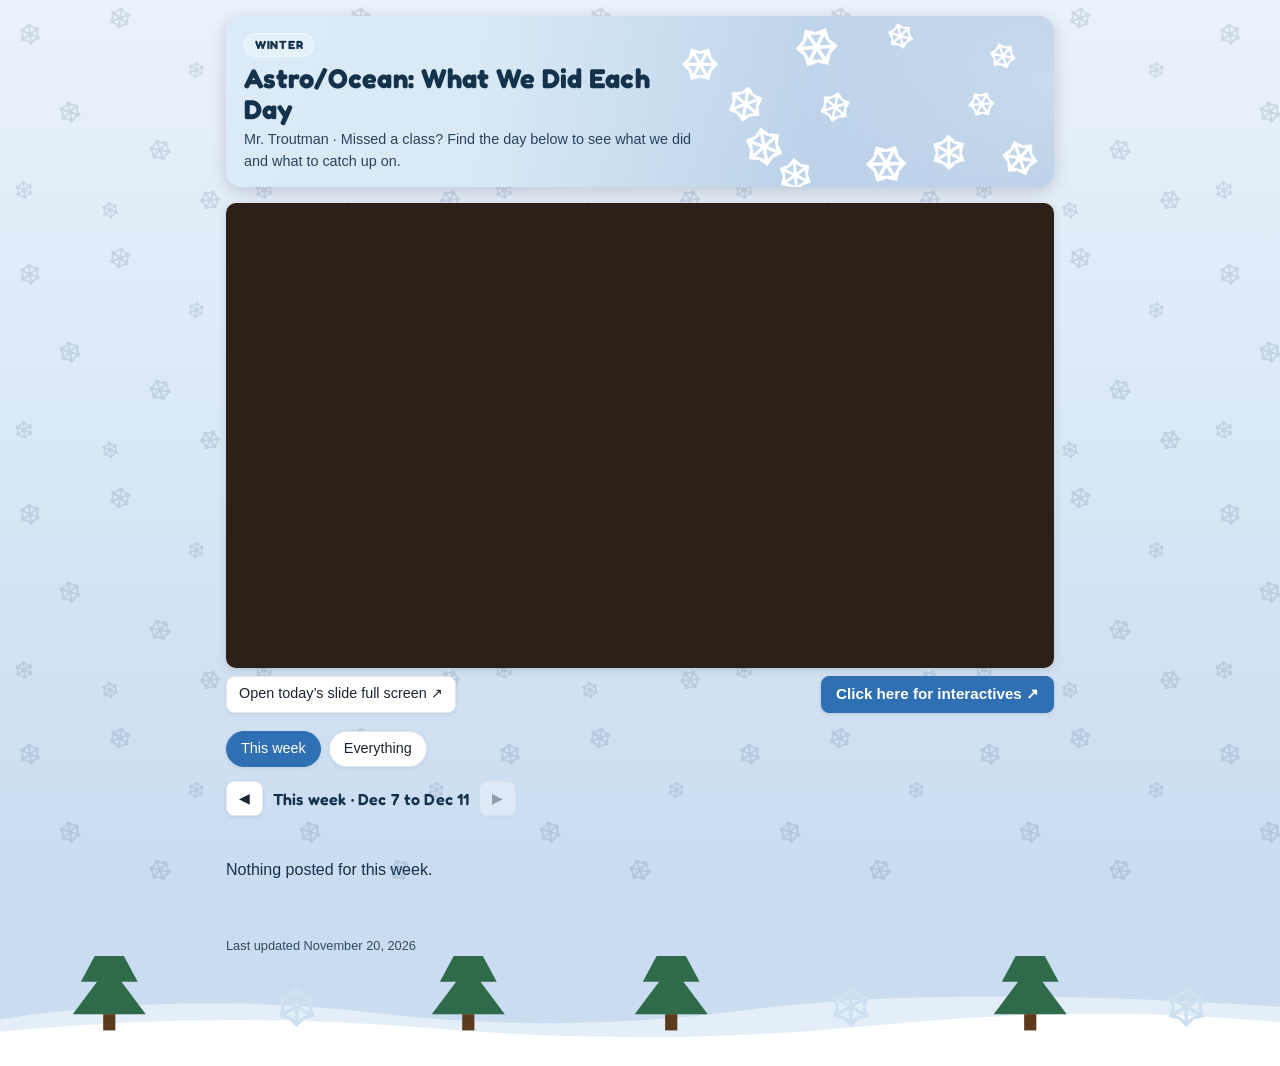
==== commit 08e84069: "Agenda: Astro HF Day 2 moves to 11/23, Thanksgiving on the ISS to 11/24, Electives Expo 11/30; catch" ====
--- a/astro-ocean/index.html
+++ b/astro-ocean/index.html
@@ -54,7 +54,7 @@
 window.CLASS = {
   name: "Astro/Ocean",
   canvasCourse: "https://ktufsd.instructure.com/courses/94403",
-  updated: "2026-11-19",
+  updated: "2026-11-20",
   units: ["Gravity", "Hidden Figures", "Apollo 13"],
   days: [
   // ---------------- APOLLO 13 ----------------
@@ -197,17 +197,16 @@
     did: ["Started the Hidden Figures Today project: picked a woman scientist and a format, and found two sources."],
     mats: [{ name: "Hidden Figures Today Project", canvas: "assignments/316763" }, { name: "11/20 Ticket In", canvas: "assignments/316762" }],
     missed: "Pick your woman and format, find two sources, and start your Research Notes for parts 1 and 2. Get the packet from Canvas or Mr. Troutman, and write her name and both sources at the top." },
-  { date: "2026-11-23", unit: "Hidden Figures", title: "Thanksgiving on the ISS", li: "Today we are learning to plan around limits, so that we can find a way to make things work when the usual way won't.",
+  { date: "2026-11-23", unit: "Hidden Figures", title: "Hidden Figures Today Project, Day 2 of 3", li: "Today we are learning to back up a claim with specific evidence, so that people believe what we tell them.",
+    did: ["Backed up our claims with specific evidence: finished Research Notes, started building, and ran the Fact Check."],
+    mats: [{ name: "Hidden Figures Today Project", canvas: "assignments/316763" }],
+    missed: "Finish Research Notes for all five parts, start building, and run the Fact Check." },
+  { date: "2026-11-24", unit: "Hidden Figures", title: "Thanksgiving on the ISS", li: "Today we are learning to plan around limits, so that we can find a way to make things work when the usual way won't.",
     did: ["Planned a Thanksgiving dinner for astronauts on the ISS, learning to plan around limits."],
     mats: [{ name: "Thanksgiving on the ISS", url: "https://troutmanscience.com/astro/thanksgiving-on-the-iss/" }, { name: "Paper worksheet" }],
     missed: "Open Thanksgiving on the ISS and do the worksheet with it." },
-  { date: "2026-11-24", unit: "Hidden Figures", title: "Catch-up movie day",
-    did: ["Catch-up movie day before Thanksgiving Recess."] },
   { date: "2026-11-25", unit: "Hidden Figures", title: "Thanksgiving Recess (11/25 to 11/27)", off: true },
-  { date: "2026-11-30", unit: "Hidden Figures", title: "Hidden Figures Today Project, Day 2 of 3", li: "Today we are learning to back up a claim with specific evidence, so that people believe what we tell them.",
-    did: ["Backed up our claims with specific evidence: finished Research Notes, started building, and ran the Fact Check."],
-    mats: [{ name: "Hidden Figures Today Project", canvas: "assignments/316763" }],
-    missed: "Finish Research Notes for all five parts, start building, and run the Fact Check." },
+  { date: "2026-11-30", unit: "Hidden Figures", title: "Electives Expo (no Astro class)", off: true },
   { date: "2026-12-01", unit: "Hidden Figures", title: "Hidden Figures Today Project, Day 3 of 3 (DUE)", li: "Today we are learning to check our own work against clear criteria, so that we catch problems before anyone else does.",
     did: ["Finished the project, did the rubric self-check, and turned it in at the end of class."],
     mats: [{ name: "Hidden Figures Today Project", canvas: "assignments/316763" }],
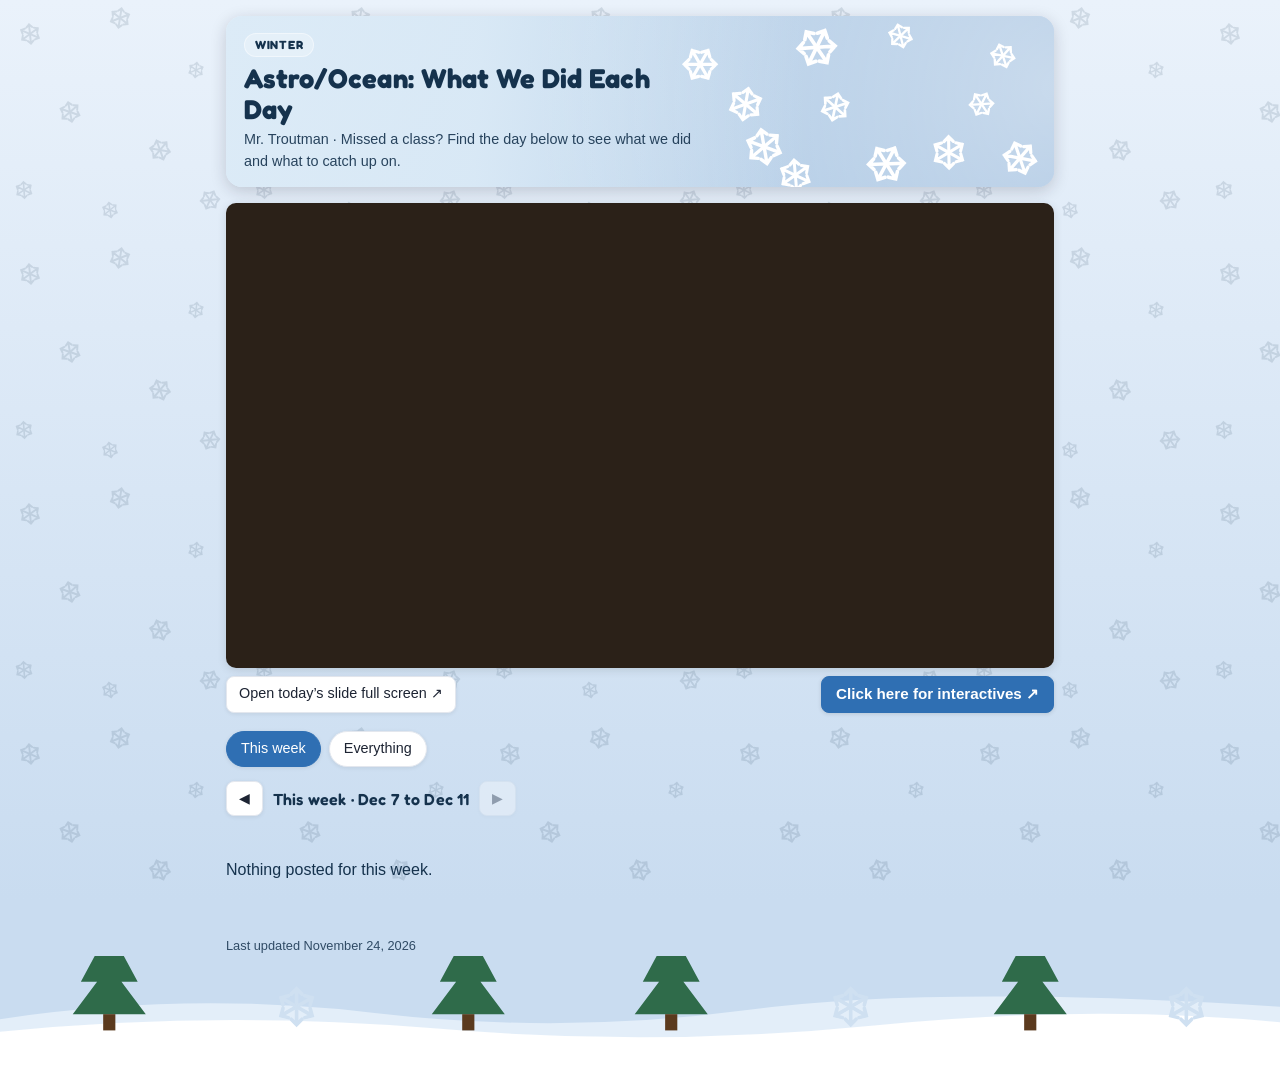
==== commit 62b13cfe: "Week of 11/30: Astro Martian days 12/2-12/4, ESS 12/3-12/4; notebook ledger (Astro 25-28, ESS 21) Co" ====
--- a/astro-ocean/index.html
+++ b/astro-ocean/index.html
@@ -54,7 +54,7 @@
 window.CLASS = {
   name: "Astro/Ocean",
   canvasCourse: "https://ktufsd.instructure.com/courses/94403",
-  updated: "2026-11-20",
+  updated: "2026-11-24",
   units: ["Gravity", "Hidden Figures", "Apollo 13"],
   days: [
   // ---------------- APOLLO 13 ----------------
@@ -199,11 +199,11 @@
     missed: "Pick your woman and format, find two sources, and start your Research Notes for parts 1 and 2. Get the packet from Canvas or Mr. Troutman, and write her name and both sources at the top." },
   { date: "2026-11-23", unit: "Hidden Figures", title: "Hidden Figures Today Project, Day 2 of 3", li: "Today we are learning to back up a claim with specific evidence, so that people believe what we tell them.",
     did: ["Backed up our claims with specific evidence: finished Research Notes, started building, and ran the Fact Check."],
-    mats: [{ name: "Hidden Figures Today Project", canvas: "assignments/316763" }],
+    mats: [{ name: "Hidden Figures Today Project", canvas: "assignments/316763" }, { name: "11/23 Ticket In", canvas: "assignments/318285" }],
     missed: "Finish Research Notes for all five parts, start building, and run the Fact Check." },
   { date: "2026-11-24", unit: "Hidden Figures", title: "Thanksgiving on the ISS", li: "Today we are learning to plan around limits, so that we can find a way to make things work when the usual way won't.",
     did: ["Planned a Thanksgiving dinner for astronauts on the ISS, learning to plan around limits."],
-    mats: [{ name: "Thanksgiving on the ISS", url: "https://troutmanscience.com/astro/thanksgiving-on-the-iss/" }, { name: "Paper worksheet" }],
+    mats: [{ name: "Thanksgiving on the ISS", url: "https://troutmanscience.com/astro/thanksgiving-on-the-iss/" }, { name: "Thanksgiving on the ISS worksheet", canvas: "assignments/318286" }, { name: "11/24 Ticket In", canvas: "assignments/318291" }],
     missed: "Open Thanksgiving on the ISS and do the worksheet with it." },
   { date: "2026-11-25", unit: "Hidden Figures", title: "Thanksgiving Recess (11/25 to 11/27)", off: true },
   { date: "2026-11-30", unit: "Hidden Figures", title: "Electives Expo (no Astro class)", off: true },
@@ -211,6 +211,18 @@
     did: ["Finished the project, did the rubric self-check, and turned it in at the end of class."],
     mats: [{ name: "Hidden Figures Today Project", canvas: "assignments/316763" }],
     missed: "The project was due at the end of class today. Turn it in as soon as you're back." },
+  { date: "2026-12-02", unit: "The Martian", title: "The Martian: Part 1", li: "Movie day! The Martian, Part 1: Mark Watney is left behind on Mars and has to figure out how to stay alive.",
+    did: ["Started The Martian (the beginning to about 36 minutes)."],
+    mats: [],
+    missed: "Ask Mr. Troutman how to catch up on the first part of the movie." },
+  { date: "2026-12-03", unit: "The Martian", title: "Three Ways to Die on Mars", li: "Today we are learning to break a big problem into smaller ones, so that we can figure out which one to solve first.",
+    did: ["Became the expert on one of Watney's survival problems, taught it to our team, and filled in the Survival Assessment."],
+    mats: [{ name: "Three Ways to Die on Mars (paper handout)" }],
+    missed: "Get Three Ways to Die on Mars from Mr. Troutman (or open it on Canvas), read all three expert cards, and fill in the Survival Assessment." },
+  { date: "2026-12-04", unit: "The Martian", title: "Segment 1 Quiz + Survive Like Watney", li: "Today we are learning to weigh the risks of a solution against the problem it solves, so that we can make smart choices when every option has a downside.",
+    did: ["Took the Segment 1 Quiz.", "Reviewed Watney's fixes with a partner: what each one solves and what it risks."],
+    mats: [{ name: "Survive Like Watney (paper handout)" }],
+    missed: "See Mr. Troutman to make up the quiz. Get Survive Like Watney from him (or open it on Canvas) and fill in a row for each fix." },
   ]
 };
 /* ======================= END OF AGENDA DATA ============================= */
